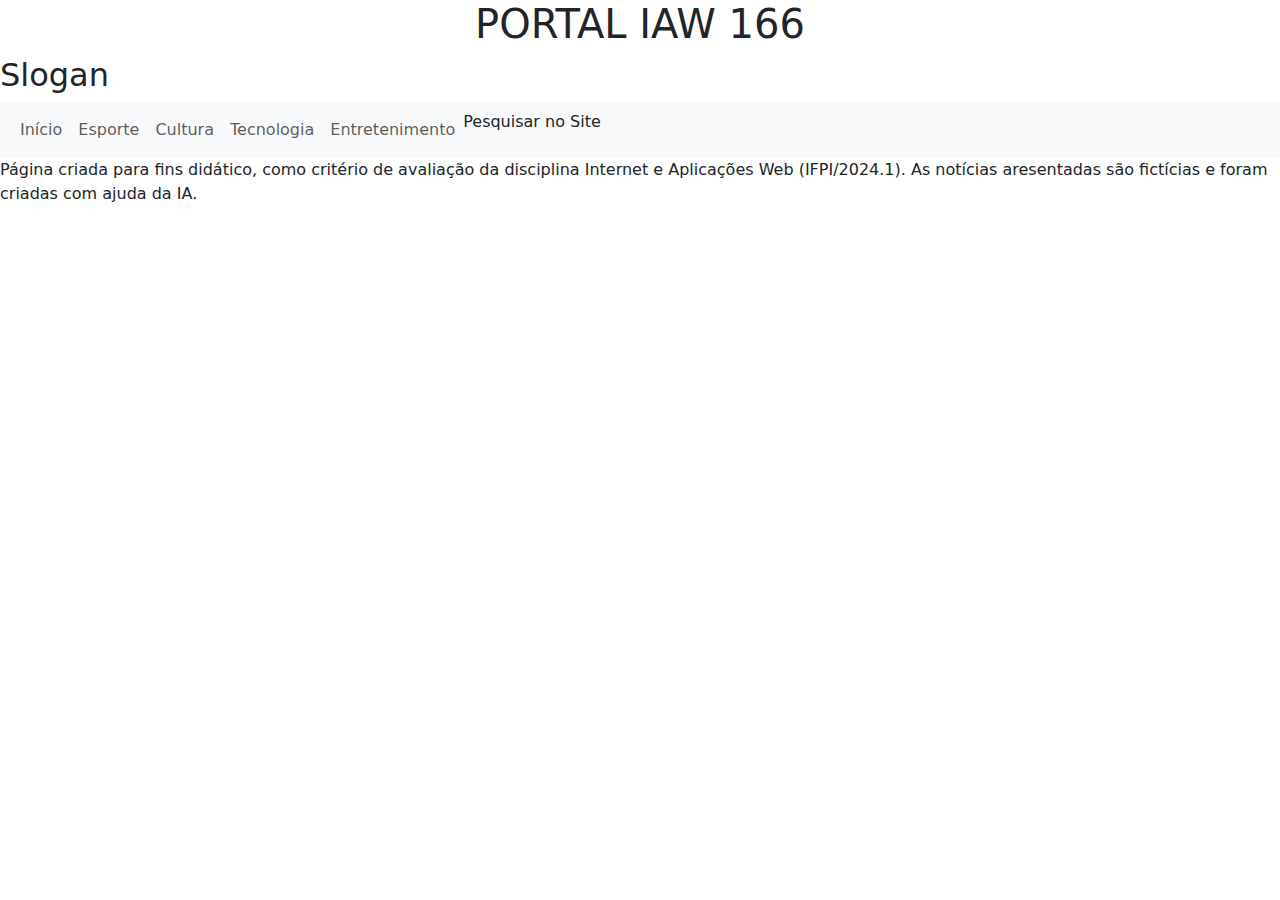
==== cultura.html @ f19d1376 "Update cultura.html" ====
<!-- Fonte da imagem PIPOCA : Image by <a href="https://pixabay.com/users/dbreen-1643989/?utm_source=link-attribution&utm_medium=referral&utm_campaign=image&utm_content=1085072">Devon Breen</a> from <a href="https://pixabay.com//?utm_source=link-attribution&utm_medium=referral&utm_campaign=image&utm_content=1085072">Pixabay</a> -->

<!-- Fonte da imagem CINEMA: Image by <a href="https://pixabay.com/users/wernerredlich-6172061/?utm_source=link-attribution&utm_medium=referral&utm_campaign=image&utm_content=8569119">Werner Redlich</a> from <a href="https://pixabay.com//?utm_source=link-attribution&utm_medium=referral&utm_campaign=image&utm_content=8569119">Pixabay</a> -->

<!-- Fonte da imagem CLAQUETE: Image by <a href="https://pixabay.com/users/openclipart-vectors-30363/?utm_source=link-attribution&utm_medium=referral&utm_campaign=image&utm_content=1294496">OpenClipart-Vectors</a> from <a href="https://pixabay.com//?utm_source=link-attribution&utm_medium=referral&utm_campaign=image&utm_content=1294496">Pixabay</a> -->

<!-- FILME: Image by <a href="https://pixabay.com/users/openclipart-vectors-30363/?utm_source=link-attribution&utm_medium=referral&utm_campaign=image&utm_content=160562">OpenClipart-Vectors</a> from <a href="https://pixabay.com//?utm_source=link-attribution&utm_medium=referral&utm_campaign=image&utm_content=160562">Pixabay</a> -->

<!--FIME 2: Image by <a href="https://pixabay.com/users/gdj-1086657/?utm_source=link-attribution&utm_medium=referral&utm_campaign=image&utm_content=1861453">Gordon Johnson</a> from <a href="https://pixabay.com//?utm_source=link-attribution&utm_medium=referral&utm_campaign=image&utm_content=1861453">Pixabay</a> -->

<!DOCTYPE html>
<html lang="pt-br">
<head>
    <meta charset="UTF-8">
    <meta name="viewport" content="width=device-width, initial-scale=1.0">
    <title>Portal IAW 166</title>
    <link rel="stylesheet" href="style.css">
    <link href="https://cdn.jsdelivr.net/npm/bootstrap@5.3.3/dist/css/bootstrap.min.css" rel="stylesheet">
        <!-- integrity="sha384-QWTKZyjpPEjISv5WaRU9OFeRpok6YctnYmDr5pNlyT2bRjXh0JMhjY6hW+ALEwIH" crossorigin="anonymous">-->
    <link rel="stylesheet" href="estilos.css"> 
        
</head>

<body>
    <header>
        <!-- Cabeçalho - nome, logo -->
        <h1 style="text-align: center; text-transform: uppercase;">Portal IAW 166</h1>
        <h2>Slogan</h2>
    </header>
    <nav class="navbar navbar-expand-lg navbar-light bg-light" > <!-- Barra de navegação -->
        <div class="container-fluid">
            <div class="collapse navbar-collapse">
                <div class="navbar-nav">
                        <a class="nav-link" href="index.html">Início</a>
                        <a class="nav-link" href="esporte.html">Esporte</a>
                        <a class="nav-link" href="cultura.html">Cultura</a>
                        <a class="nav-link" href="tecnologia.html">Tecnologia</a>
                        <a class="nav-link" href="entretenimento.html">Entretenimento</a>
                        Pesquisar no Site <!-- incluir uma barra de pesquisa -->
                        <!-- se der tempo, podemos fazer um formulário simples de cadastro para newsletters - SE DER TEMPO!!! kkkk -->
                </div>
            </div>
        </div>
    </nav>
    <p>Página criada para fins didático, como critério de avaliação da disciplina Internet e Aplicações Web (IFPI/2024.1). As notícias aresentadas são fictícias e foram criadas com ajuda da IA.</p>
    <main>
        <!-- Resumos das notícias -->
    </main>
    <aside></aside>
        <!-- Notícia destacada (à direita, acima de últimas notícias, class=col-md-4)  -->
    </aside>
    <div>
        <!-- ùltimas notícias (à direita, class=col-md-4) -->
    </div>
    <div>
        <!-- Opinião - link para lugar nenhum? (à direita, abaixo de últimas notíciasclass=col-md-4) -->
    </div>
    <div>
        <!-- Propaganda - no material, o professor fala sobre animação para transiçãp de texto - não sei como faz isso, mas se tiver em algum dos códigs que ele fez em sala de aula, podemos usar (à direita, abaixo de últimas notíciasclass=col-md-4) -->
    </div>
    <footer>
        <!-- pegar o que fizemos na 1ª avaliação -->
    </footer>

    
</body>
</html>
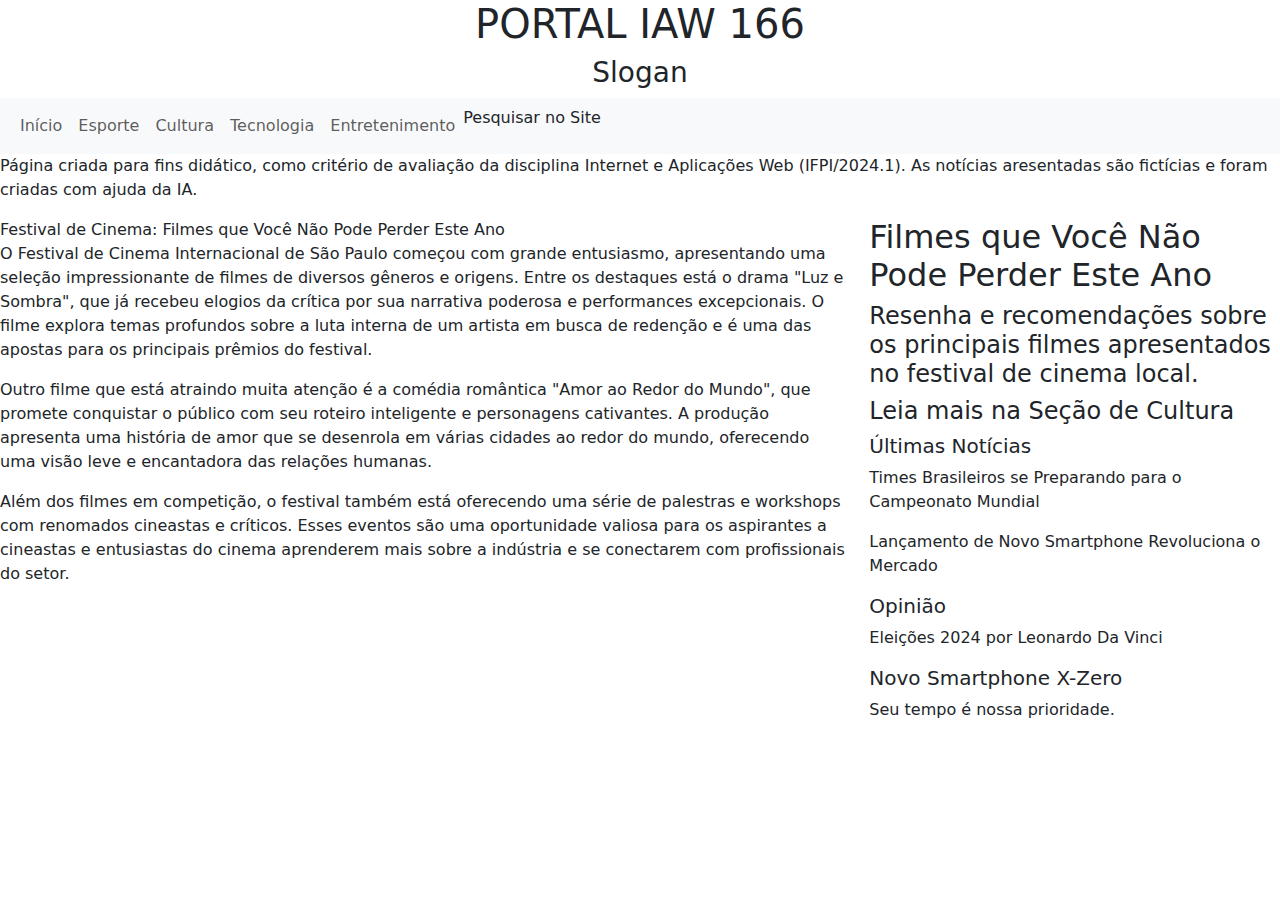
==== commit 672d1741: "Update cultura_conteúdo.html" ====
--- a/cultura.html
+++ b/cultura.html
@@ -5,8 +5,6 @@
 <!-- Fonte da imagem CLAQUETE: Image by <a href="https://pixabay.com/users/openclipart-vectors-30363/?utm_source=link-attribution&utm_medium=referral&utm_campaign=image&utm_content=1294496">OpenClipart-Vectors</a> from <a href="https://pixabay.com//?utm_source=link-attribution&utm_medium=referral&utm_campaign=image&utm_content=1294496">Pixabay</a> -->
 
 <!-- FILME: Image by <a href="https://pixabay.com/users/openclipart-vectors-30363/?utm_source=link-attribution&utm_medium=referral&utm_campaign=image&utm_content=160562">OpenClipart-Vectors</a> from <a href="https://pixabay.com//?utm_source=link-attribution&utm_medium=referral&utm_campaign=image&utm_content=160562">Pixabay</a> -->
-
-<!--FIME 2: Image by <a href="https://pixabay.com/users/gdj-1086657/?utm_source=link-attribution&utm_medium=referral&utm_campaign=image&utm_content=1861453">Gordon Johnson</a> from <a href="https://pixabay.com//?utm_source=link-attribution&utm_medium=referral&utm_campaign=image&utm_content=1861453">Pixabay</a> -->
 
 <!DOCTYPE html>
 <html lang="pt-br">
@@ -17,15 +15,12 @@
     <link rel="stylesheet" href="style.css">
     <link href="https://cdn.jsdelivr.net/npm/bootstrap@5.3.3/dist/css/bootstrap.min.css" rel="stylesheet">
         <!-- integrity="sha384-QWTKZyjpPEjISv5WaRU9OFeRpok6YctnYmDr5pNlyT2bRjXh0JMhjY6hW+ALEwIH" crossorigin="anonymous">-->
-    <link rel="stylesheet" href="estilos.css"> 
-        
+    <link rel="stylesheet" href="estilos.css">     
 </head>
-
 <body>
     <header>
-        <!-- Cabeçalho - nome, logo -->
         <h1 style="text-align: center; text-transform: uppercase;">Portal IAW 166</h1>
-        <h2>Slogan</h2>
+        <h3 style="text-align: center;">Slogan</h2>
     </header>
     <nav class="navbar navbar-expand-lg navbar-light bg-light" > <!-- Barra de navegação -->
         <div class="container-fluid">
@@ -43,25 +38,39 @@
         </div>
     </nav>
     <p>Página criada para fins didático, como critério de avaliação da disciplina Internet e Aplicações Web (IFPI/2024.1). As notícias aresentadas são fictícias e foram criadas com ajuda da IA.</p>
-    <main>
-        <!-- Resumos das notícias -->
-    </main>
-    <aside></aside>
-        <!-- Notícia destacada (à direita, acima de últimas notícias, class=col-md-4)  -->
-    </aside>
-    <div>
-        <!-- ùltimas notícias (à direita, class=col-md-4) -->
-    </div>
-    <div>
-        <!-- Opinião - link para lugar nenhum? (à direita, abaixo de últimas notíciasclass=col-md-4) -->
-    </div>
-    <div>
-        <!-- Propaganda - no material, o professor fala sobre animação para transiçãp de texto - não sei como faz isso, mas se tiver em algum dos códigs que ele fez em sala de aula, podemos usar (à direita, abaixo de últimas notíciasclass=col-md-4) -->
-    </div>
+    <div class="row">
+        <main class=col-md-8>
+            <f2>Festival de Cinema: Filmes que Você Não Pode Perder Este Ano</f2>
+            <p>O Festival de Cinema Internacional de São Paulo começou com grande entusiasmo, apresentando uma seleção impressionante de filmes de diversos gêneros e origens. Entre os destaques está o drama "Luz e Sombra", que já recebeu elogios da crítica por sua narrativa poderosa e performances excepcionais. O filme explora temas profundos sobre a luta interna de um artista em busca de redenção e é uma das apostas para os principais prêmios do festival.</p>
+            <p>Outro filme que está atraindo muita atenção é a comédia romântica "Amor ao Redor do Mundo", que promete conquistar o público com seu roteiro inteligente e personagens cativantes. A produção apresenta uma história de amor que se desenrola em várias cidades ao redor do mundo, oferecendo uma visão leve e encantadora das relações humanas.</p>
+            <p>Além dos filmes em competição, o festival também está oferecendo uma série de palestras e workshops com renomados cineastas e críticos. Esses eventos são uma oportunidade valiosa para os aspirantes a cineastas e entusiastas do cinema aprenderem mais sobre a indústria e se conectarem com profissionais do setor.</p>
+        </main>
+        <div class=col-md-4>
+            <aside>
+                
+            </aside>
+                <h2>Filmes que Você Não Pode Perder Este Ano</h2>
+                <h4>Resenha e recomendações sobre os principais filmes apresentados no festival de cinema local.</h4>
+                <h4>Leia mais na Seção de <a haref="cultura.html">Cultura</a></h4>
+            </aside>
+            <div> <!-- ùltimas notícias (à direita, class=col-md-4) -->
+                <h5>Últimas Notícias</h5>
+                <p><a haref="esportes.html">Times Brasileiros se Preparando para o Campeonato Mundial</a></p>
+                <p><a haref="tecnologia.html">Lançamento de Novo Smartphone Revoluciona o Mercado</a></p>
+
+            </div>
+            <div><!-- Opinião - link para lugar nenhum? (à direita, abaixo de últimas notíciasclass=col-md-4) -->
+                <h5>Opinião</h5>
+                <p><a haref="#">Eleições 2024 por Leonardo Da Vinci</a></p>
+            </div>
+            <div>
+                <!-- Propaganda - no material, o professor fala sobre animação para transiçãp de texto - não sei como faz isso, mas se tiver em algum dos códigs que ele fez em sala de aula, podemos usar (à direita, abaixo de últimas notíciasclass=col-md-4) -->
+                <h5>Novo Smartphone X-Zero</h5>
+                <p>Seu tempo é nossa prioridade.</p>
+            </div>
+        </div>
     <footer>
         <!-- pegar o que fizemos na 1ª avaliação -->
     </footer>
-
-    
 </body>
 </html>
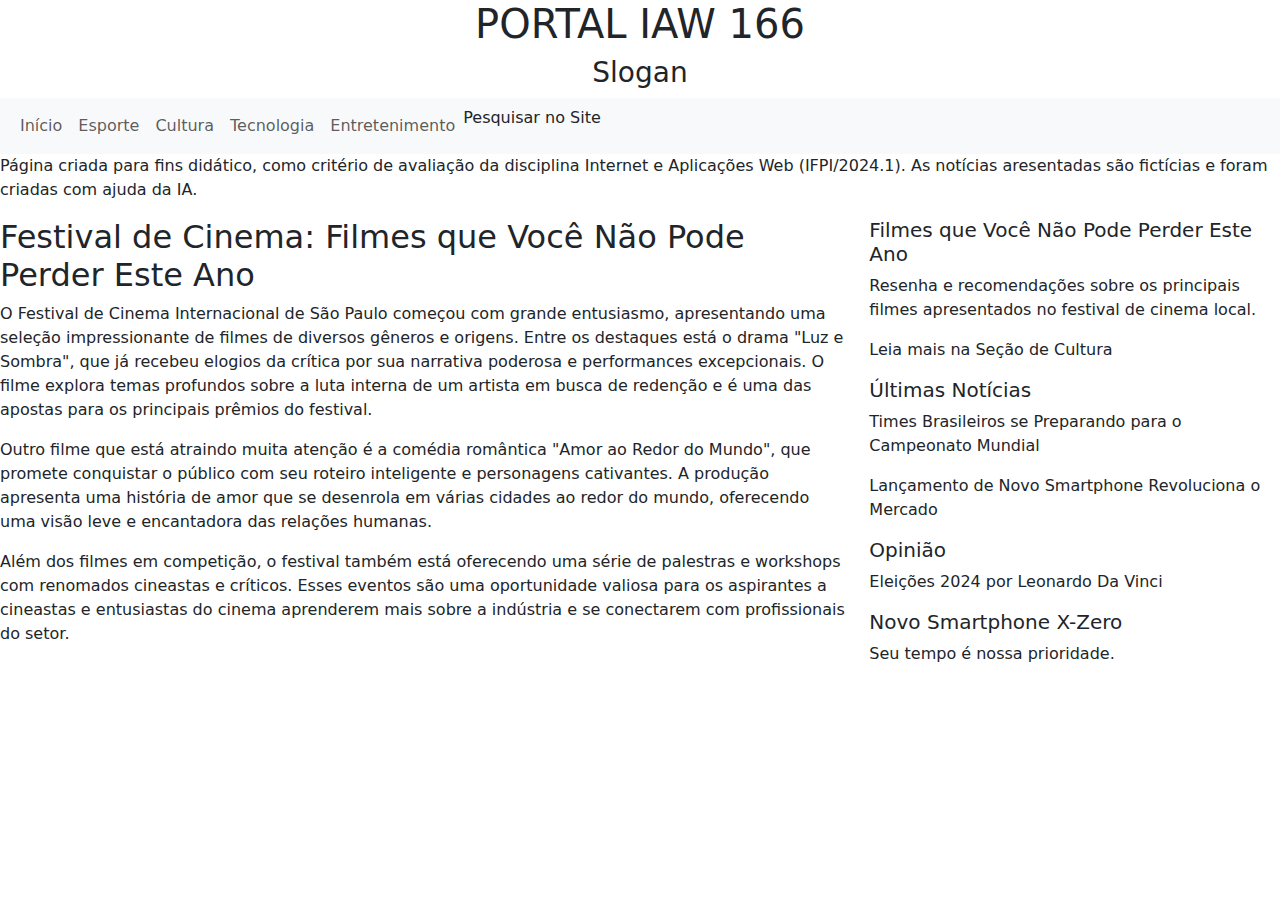
==== commit 91b183b1: "Update cultura_conteúdo.html" ====
--- a/cultura.html
+++ b/cultura.html
@@ -40,7 +40,7 @@
     <p>Página criada para fins didático, como critério de avaliação da disciplina Internet e Aplicações Web (IFPI/2024.1). As notícias aresentadas são fictícias e foram criadas com ajuda da IA.</p>
     <div class="row">
         <main class=col-md-8>
-            <f2>Festival de Cinema: Filmes que Você Não Pode Perder Este Ano</f2>
+            <h2>Festival de Cinema: Filmes que Você Não Pode Perder Este Ano</h2>
             <p>O Festival de Cinema Internacional de São Paulo começou com grande entusiasmo, apresentando uma seleção impressionante de filmes de diversos gêneros e origens. Entre os destaques está o drama "Luz e Sombra", que já recebeu elogios da crítica por sua narrativa poderosa e performances excepcionais. O filme explora temas profundos sobre a luta interna de um artista em busca de redenção e é uma das apostas para os principais prêmios do festival.</p>
             <p>Outro filme que está atraindo muita atenção é a comédia romântica "Amor ao Redor do Mundo", que promete conquistar o público com seu roteiro inteligente e personagens cativantes. A produção apresenta uma história de amor que se desenrola em várias cidades ao redor do mundo, oferecendo uma visão leve e encantadora das relações humanas.</p>
             <p>Além dos filmes em competição, o festival também está oferecendo uma série de palestras e workshops com renomados cineastas e críticos. Esses eventos são uma oportunidade valiosa para os aspirantes a cineastas e entusiastas do cinema aprenderem mais sobre a indústria e se conectarem com profissionais do setor.</p>
@@ -49,9 +49,9 @@
             <aside>
                 
             </aside>
-                <h2>Filmes que Você Não Pode Perder Este Ano</h2>
-                <h4>Resenha e recomendações sobre os principais filmes apresentados no festival de cinema local.</h4>
-                <h4>Leia mais na Seção de <a haref="cultura.html">Cultura</a></h4>
+                <h5>Filmes que Você Não Pode Perder Este Ano</h5>
+                <p>Resenha e recomendações sobre os principais filmes apresentados no festival de cinema local.</p>
+                <p>Leia mais na Seção de <a haref="cultura.html">Cultura</a></p>
             </aside>
             <div> <!-- ùltimas notícias (à direita, class=col-md-4) -->
                 <h5>Últimas Notícias</h5>
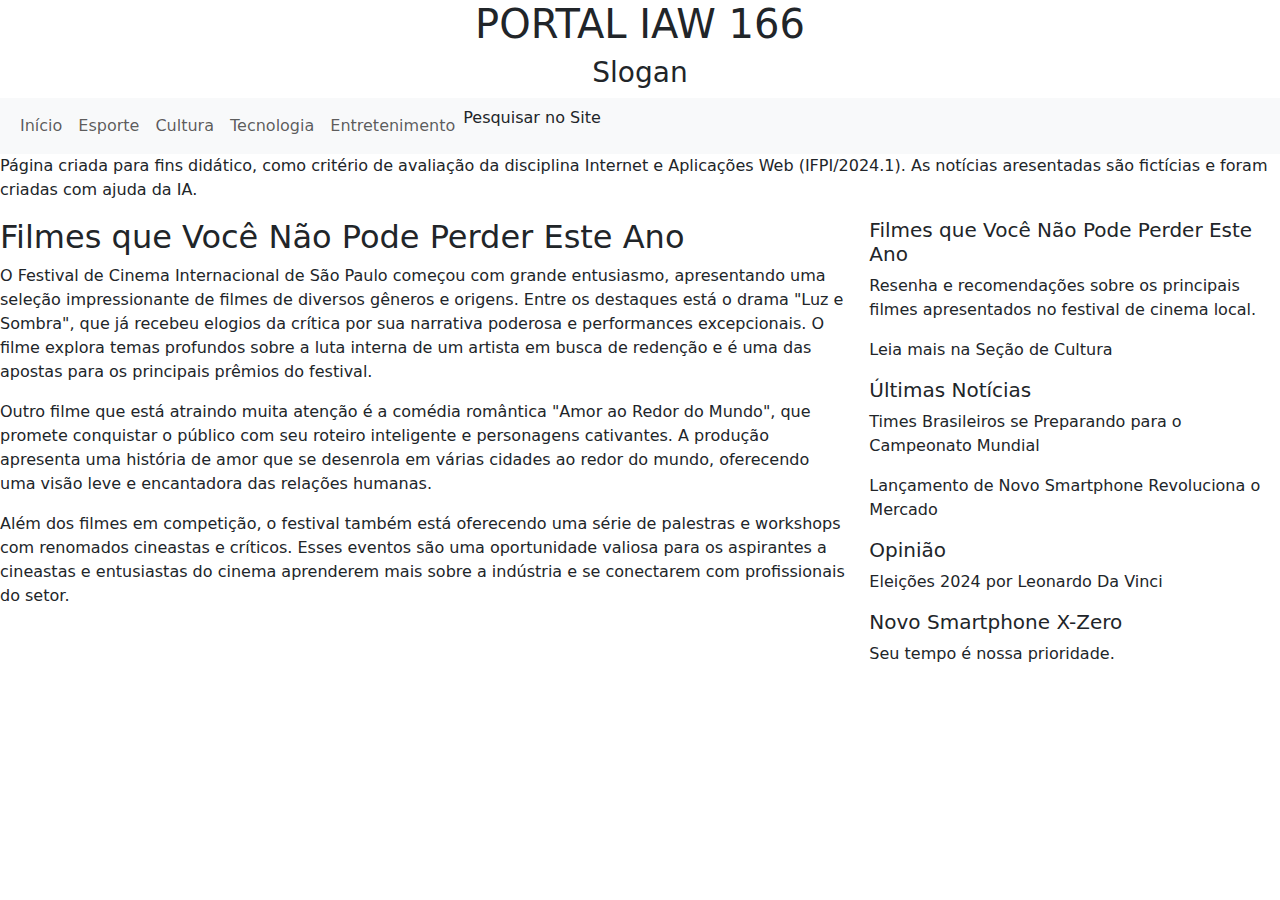
==== commit d743bf5f: "Cultura_erro_aside.html" ====
--- a/cultura.html
+++ b/cultura.html
@@ -40,15 +40,13 @@
     <p>Página criada para fins didático, como critério de avaliação da disciplina Internet e Aplicações Web (IFPI/2024.1). As notícias aresentadas são fictícias e foram criadas com ajuda da IA.</p>
     <div class="row">
         <main class=col-md-8>
-            <h2>Festival de Cinema: Filmes que Você Não Pode Perder Este Ano</h2>
+            <h2>Filmes que Você Não Pode Perder Este Ano</h2>
             <p>O Festival de Cinema Internacional de São Paulo começou com grande entusiasmo, apresentando uma seleção impressionante de filmes de diversos gêneros e origens. Entre os destaques está o drama "Luz e Sombra", que já recebeu elogios da crítica por sua narrativa poderosa e performances excepcionais. O filme explora temas profundos sobre a luta interna de um artista em busca de redenção e é uma das apostas para os principais prêmios do festival.</p>
             <p>Outro filme que está atraindo muita atenção é a comédia romântica "Amor ao Redor do Mundo", que promete conquistar o público com seu roteiro inteligente e personagens cativantes. A produção apresenta uma história de amor que se desenrola em várias cidades ao redor do mundo, oferecendo uma visão leve e encantadora das relações humanas.</p>
             <p>Além dos filmes em competição, o festival também está oferecendo uma série de palestras e workshops com renomados cineastas e críticos. Esses eventos são uma oportunidade valiosa para os aspirantes a cineastas e entusiastas do cinema aprenderem mais sobre a indústria e se conectarem com profissionais do setor.</p>
         </main>
         <div class=col-md-4>
             <aside>
-                
-            </aside>
                 <h5>Filmes que Você Não Pode Perder Este Ano</h5>
                 <p>Resenha e recomendações sobre os principais filmes apresentados no festival de cinema local.</p>
                 <p>Leia mais na Seção de <a haref="cultura.html">Cultura</a></p>
@@ -57,7 +55,6 @@
                 <h5>Últimas Notícias</h5>
                 <p><a haref="esportes.html">Times Brasileiros se Preparando para o Campeonato Mundial</a></p>
                 <p><a haref="tecnologia.html">Lançamento de Novo Smartphone Revoluciona o Mercado</a></p>
-
             </div>
             <div><!-- Opinião - link para lugar nenhum? (à direita, abaixo de últimas notíciasclass=col-md-4) -->
                 <h5>Opinião</h5>
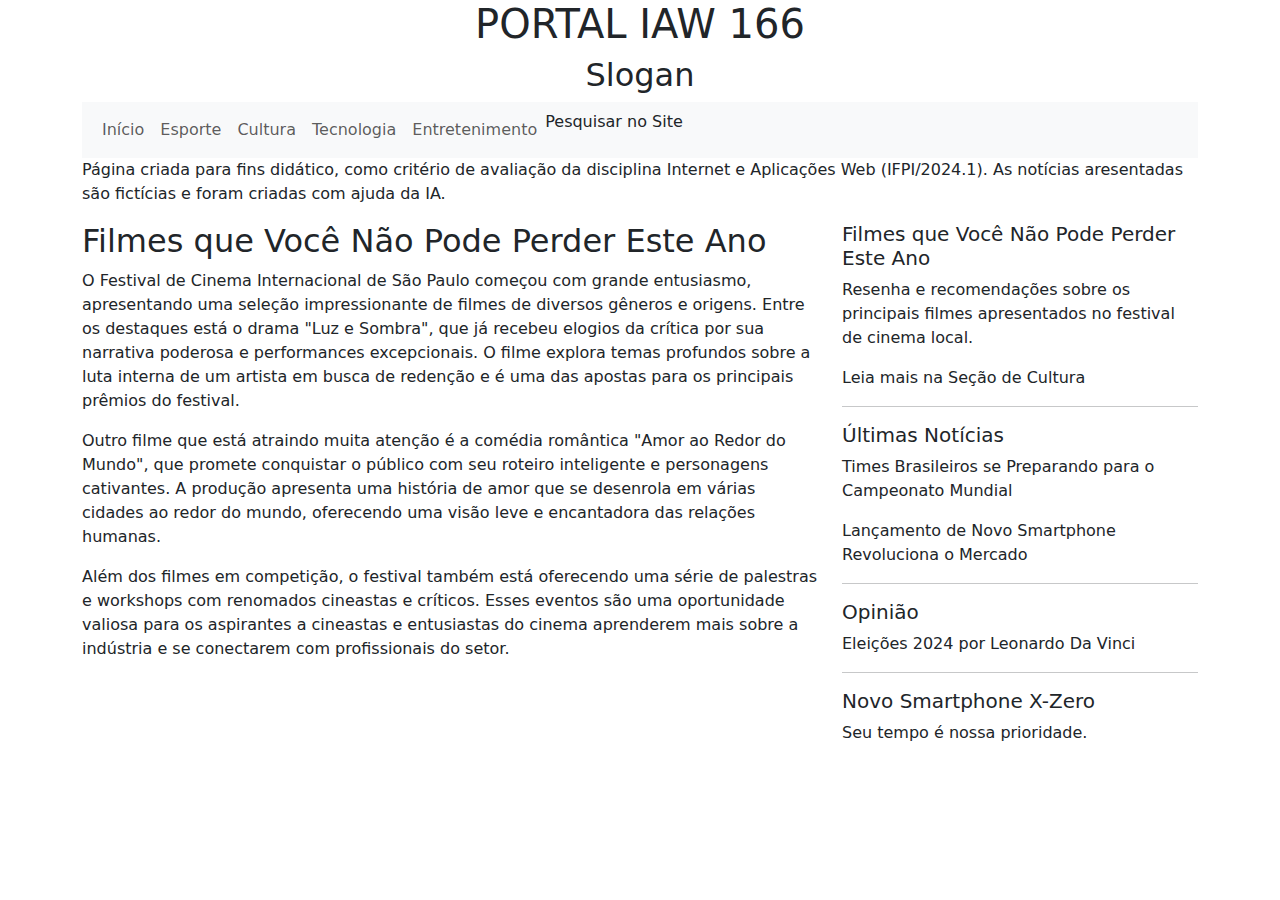
==== commit feb02777: "Update cultura.html" ====
--- a/cultura.html
+++ b/cultura.html
@@ -18,56 +18,62 @@
     <link rel="stylesheet" href="estilos.css">     
 </head>
 <body>
-    <header>
-        <h1 style="text-align: center; text-transform: uppercase;">Portal IAW 166</h1>
-        <h3 style="text-align: center;">Slogan</h2>
-    </header>
-    <nav class="navbar navbar-expand-lg navbar-light bg-light" > <!-- Barra de navegação -->
-        <div class="container-fluid">
-            <div class="collapse navbar-collapse">
-                <div class="navbar-nav">
-                        <a class="nav-link" href="index.html">Início</a>
-                        <a class="nav-link" href="esporte.html">Esporte</a>
-                        <a class="nav-link" href="cultura.html">Cultura</a>
-                        <a class="nav-link" href="tecnologia.html">Tecnologia</a>
-                        <a class="nav-link" href="entretenimento.html">Entretenimento</a>
-                        Pesquisar no Site <!-- incluir uma barra de pesquisa -->
-                        <!-- se der tempo, podemos fazer um formulário simples de cadastro para newsletters - SE DER TEMPO!!! kkkk -->
+    <div class="container">
+        <header>
+            <h1 style="text-align: center; text-transform: uppercase;">Portal IAW 166</h1>
+            <h2 style="text-align: center;">Slogan</h2>
+        </header>
+        <nav class="navbar navbar-expand-lg navbar-light bg-light" > <!-- Barra de navegação -->
+            <div class="container-fluid">
+                <div class="collapse navbar-collapse">
+                    <div class="navbar-nav">
+                            <a class="nav-link" href="index.html">Início</a>
+                            <a class="nav-link" href="esporte.html">Esporte</a>
+                            <a class="nav-link" href="cultura.html">Cultura</a>
+                            <a class="nav-link" href="tecnologia.html">Tecnologia</a>
+                            <a class="nav-link" href="entretenimento.html">Entretenimento</a>
+                            Pesquisar no Site <!-- incluir uma barra de pesquisa -->
+                            <!-- se der tempo, podemos fazer um formulário simples de cadastro para newsletters - SE DER TEMPO!!! kkkk -->
+                    </div>
                 </div>
             </div>
-        </div>
-    </nav>
-    <p>Página criada para fins didático, como critério de avaliação da disciplina Internet e Aplicações Web (IFPI/2024.1). As notícias aresentadas são fictícias e foram criadas com ajuda da IA.</p>
-    <div class="row">
-        <main class=col-md-8>
-            <h2>Filmes que Você Não Pode Perder Este Ano</h2>
-            <p>O Festival de Cinema Internacional de São Paulo começou com grande entusiasmo, apresentando uma seleção impressionante de filmes de diversos gêneros e origens. Entre os destaques está o drama "Luz e Sombra", que já recebeu elogios da crítica por sua narrativa poderosa e performances excepcionais. O filme explora temas profundos sobre a luta interna de um artista em busca de redenção e é uma das apostas para os principais prêmios do festival.</p>
-            <p>Outro filme que está atraindo muita atenção é a comédia romântica "Amor ao Redor do Mundo", que promete conquistar o público com seu roteiro inteligente e personagens cativantes. A produção apresenta uma história de amor que se desenrola em várias cidades ao redor do mundo, oferecendo uma visão leve e encantadora das relações humanas.</p>
-            <p>Além dos filmes em competição, o festival também está oferecendo uma série de palestras e workshops com renomados cineastas e críticos. Esses eventos são uma oportunidade valiosa para os aspirantes a cineastas e entusiastas do cinema aprenderem mais sobre a indústria e se conectarem com profissionais do setor.</p>
-        </main>
-        <div class=col-md-4>
-            <aside>
-                <h5>Filmes que Você Não Pode Perder Este Ano</h5>
-                <p>Resenha e recomendações sobre os principais filmes apresentados no festival de cinema local.</p>
-                <p>Leia mais na Seção de <a haref="cultura.html">Cultura</a></p>
-            </aside>
-            <div> <!-- ùltimas notícias (à direita, class=col-md-4) -->
+        </nav>
+        <p>Página criada para fins didático, como critério de avaliação da disciplina Internet e Aplicações Web (IFPI/2024.1). As notícias aresentadas são fictícias e foram criadas com ajuda da IA.</p>
+        <div class="row">
+
+            <main class=col-md-8>
+                <h2>Filmes que Você Não Pode Perder Este Ano</h2>
+                <p>O Festival de Cinema Internacional de São Paulo começou com grande entusiasmo, apresentando uma seleção impressionante de filmes de diversos gêneros e origens. Entre os destaques está o drama "Luz e Sombra", que já recebeu elogios da crítica por sua narrativa poderosa e performances excepcionais. O filme explora temas profundos sobre a luta interna de um artista em busca de redenção e é uma das apostas para os principais prêmios do festival.</p>
+                <p>Outro filme que está atraindo muita atenção é a comédia romântica "Amor ao Redor do Mundo", que promete conquistar o público com seu roteiro inteligente e personagens cativantes. A produção apresenta uma história de amor que se desenrola em várias cidades ao redor do mundo, oferecendo uma visão leve e encantadora das relações humanas.</p>
+                <p>Além dos filmes em competição, o festival também está oferecendo uma série de palestras e workshops com renomados cineastas e críticos. Esses eventos são uma oportunidade valiosa para os aspirantes a cineastas e entusiastas do cinema aprenderem mais sobre a indústria e se conectarem com profissionais do setor.</p>
+            </main>
+
+            <div class=col-md-4>
+                <aside>
+                    <h5>Filmes que Você Não Pode Perder Este Ano</h5>
+                    <p>Resenha e recomendações sobre os principais filmes apresentados no festival de cinema local.</p>
+                    <p>Leia mais na Seção de <a haref="cultura.html">Cultura</a></p>
+                </aside>
+
+                <hr>
+             <!-- ùltimas notícias (à direita, class=col-md-4) -->
                 <h5>Últimas Notícias</h5>
                 <p><a haref="esportes.html">Times Brasileiros se Preparando para o Campeonato Mundial</a></p>
                 <p><a haref="tecnologia.html">Lançamento de Novo Smartphone Revoluciona o Mercado</a></p>
-            </div>
-            <div><!-- Opinião - link para lugar nenhum? (à direita, abaixo de últimas notíciasclass=col-md-4) -->
+                <hr>
+            <!-- Opnião - link para lugar nenhum? (à direita, abaixo de últimas notíciasclass=col-md-4) -->
                 <h5>Opinião</h5>
                 <p><a haref="#">Eleições 2024 por Leonardo Da Vinci</a></p>
-            </div>
-            <div>
+            
+                <hr>
                 <!-- Propaganda - no material, o professor fala sobre animação para transiçãp de texto - não sei como faz isso, mas se tiver em algum dos códigs que ele fez em sala de aula, podemos usar (à direita, abaixo de últimas notíciasclass=col-md-4) -->
                 <h5>Novo Smartphone X-Zero</h5>
                 <p>Seu tempo é nossa prioridade.</p>
+                
             </div>
-        </div>
-    <footer>
-        <!-- pegar o que fizemos na 1ª avaliação -->
-    </footer>
+        <footer>
+            <!-- pegar o que fizemos na 1ª avaliação -->
+        </footer>
+    </div>
 </body>
 </html>
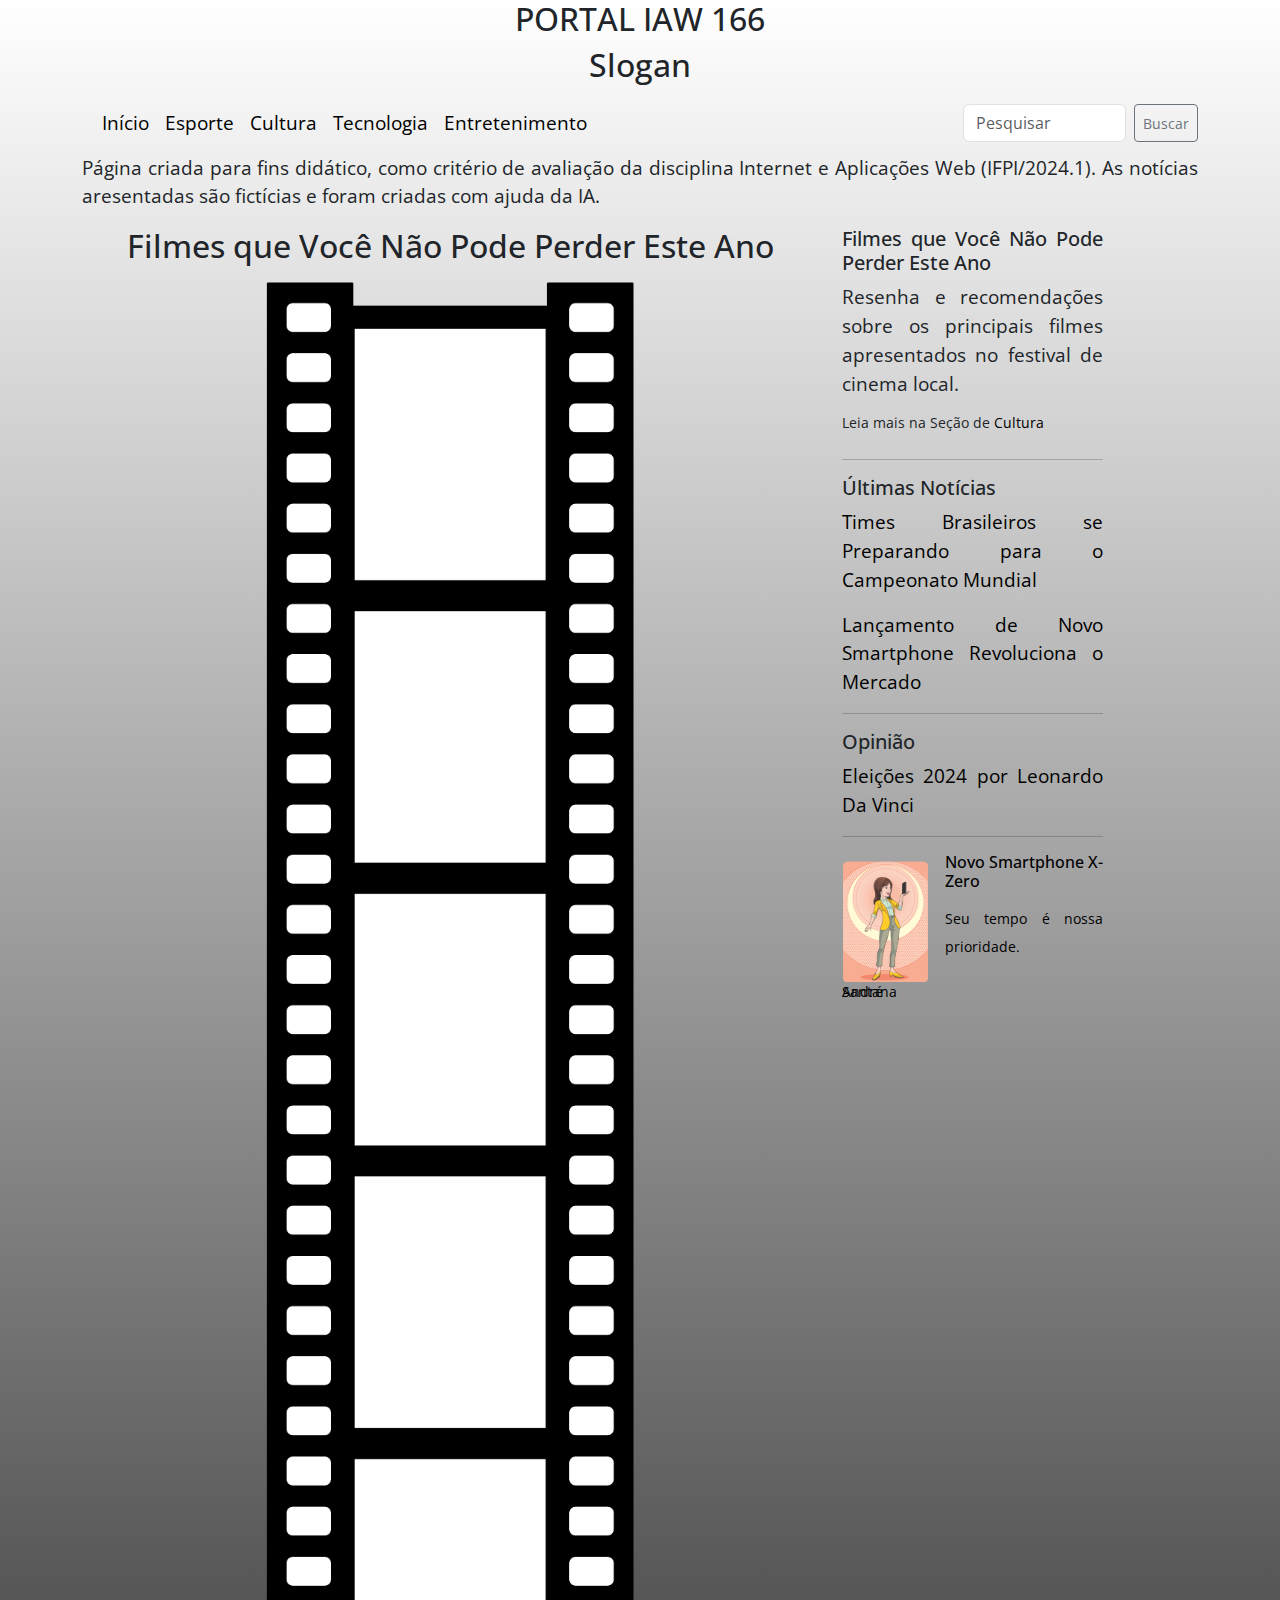
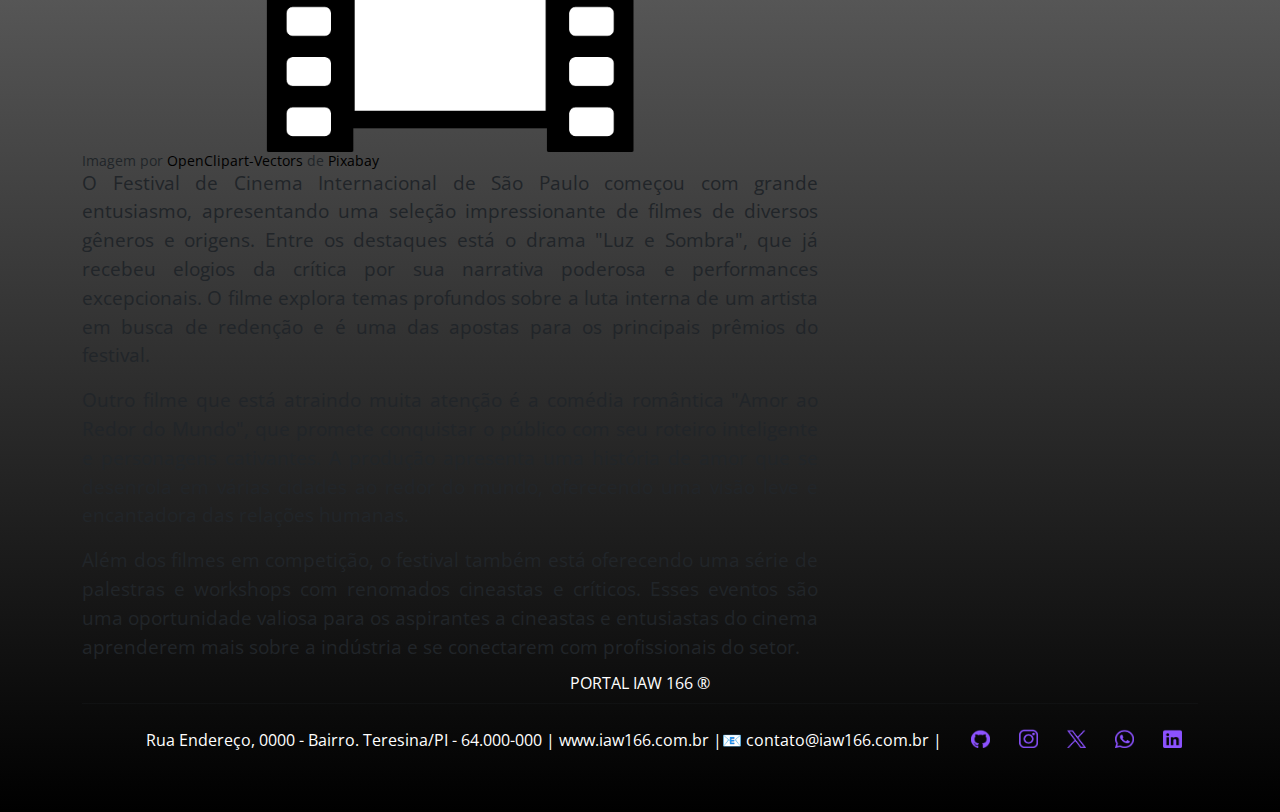
==== commit 9a11754e: "Add files via upload" ====
--- a/cultura.html
+++ b/cultura.html
@@ -5,6 +5,8 @@
 <!-- Fonte da imagem CLAQUETE: Image by <a href="https://pixabay.com/users/openclipart-vectors-30363/?utm_source=link-attribution&utm_medium=referral&utm_campaign=image&utm_content=1294496">OpenClipart-Vectors</a> from <a href="https://pixabay.com//?utm_source=link-attribution&utm_medium=referral&utm_campaign=image&utm_content=1294496">Pixabay</a> -->
 
 <!-- FILME: Image by <a href="https://pixabay.com/users/openclipart-vectors-30363/?utm_source=link-attribution&utm_medium=referral&utm_campaign=image&utm_content=160562">OpenClipart-Vectors</a> from <a href="https://pixabay.com//?utm_source=link-attribution&utm_medium=referral&utm_campaign=image&utm_content=160562">Pixabay</a> -->
+
+<!-- FILME2: Imagem por <a href="https://pixabay.com/users/gdj-1086657/?utm_source=link-attribution&utm_medium=referral&utm_campaign=image&utm_content=1861453">Gordon Johnson</a> de <a href="https://pixabay.com//?utm_source=link-attribution&utm_medium=referral&utm_campaign=image&utm_content=1861453">Pixabay</a> -->
 
 <!DOCTYPE html>
 <html lang="pt-br">
@@ -17,63 +19,91 @@
         <!-- integrity="sha384-QWTKZyjpPEjISv5WaRU9OFeRpok6YctnYmDr5pNlyT2bRjXh0JMhjY6hW+ALEwIH" crossorigin="anonymous">-->
     <link rel="stylesheet" href="estilos.css">     
 </head>
+
 <body>
     <div class="container">
-        <header>
-            <h1 style="text-align: center; text-transform: uppercase;">Portal IAW 166</h1>
-            <h2 style="text-align: center;">Slogan</h2>
-        </header>
-        <nav class="navbar navbar-expand-lg navbar-light bg-light" > <!-- Barra de navegação -->
-            <div class="container-fluid">
-                <div class="collapse navbar-collapse">
-                    <div class="navbar-nav">
-                            <a class="nav-link" href="index.html">Início</a>
-                            <a class="nav-link" href="esporte.html">Esporte</a>
-                            <a class="nav-link" href="cultura.html">Cultura</a>
-                            <a class="nav-link" href="tecnologia.html">Tecnologia</a>
-                            <a class="nav-link" href="entretenimento.html">Entretenimento</a>
-                            Pesquisar no Site <!-- incluir uma barra de pesquisa -->
-                            <!-- se der tempo, podemos fazer um formulário simples de cadastro para newsletters - SE DER TEMPO!!! kkkk -->
-                    </div>
+    <header>
+        <h1 style="text-align: center; text-transform: uppercase;">Portal IAW 166</h1>
+        <h2 style="text-align: center;">Slogan</h2>
+    </header>
+    <nav class="navbar navbar-expand-lg navbar-light bg-gray"> <!-- Barra de navegação -->
+        <div class="container-fluid">
+            <div class="collapse navbar-collapse">
+                <div class="navbar-nav">
+                    <a class="nav-link" href="index.html">Início</a>
+                    <a class="nav-link" href="esporte.html">Esporte</a>
+                    <a class="nav-link" href="cultura.html">Cultura</a>
+                    <a class="nav-link" href="tecnologia.html">Tecnologia</a>
+                    <a class="nav-link" href="entretenimento.html">Entretenimento</a>
+
                 </div>
             </div>
-        </nav>
-        <p>Página criada para fins didático, como critério de avaliação da disciplina Internet e Aplicações Web (IFPI/2024.1). As notícias aresentadas são fictícias e foram criadas com ajuda da IA.</p>
-        <div class="row">
+        </div>
+        <!-- Barra de pesquisa -->
+        <form class="d-flex" action="https://www.google.com/search" method="get">
+            <input class="form-control me-2" type="text" name="q" placeholder="Pesquisar">
+            <button class="btn btn-sm btn-outline-secondary" type="submit">Buscar</button>
+        </form>
 
-            <main class=col-md-8>
-                <h2>Filmes que Você Não Pode Perder Este Ano</h2>
-                <p>O Festival de Cinema Internacional de São Paulo começou com grande entusiasmo, apresentando uma seleção impressionante de filmes de diversos gêneros e origens. Entre os destaques está o drama "Luz e Sombra", que já recebeu elogios da crítica por sua narrativa poderosa e performances excepcionais. O filme explora temas profundos sobre a luta interna de um artista em busca de redenção e é uma das apostas para os principais prêmios do festival.</p>
-                <p>Outro filme que está atraindo muita atenção é a comédia romântica "Amor ao Redor do Mundo", que promete conquistar o público com seu roteiro inteligente e personagens cativantes. A produção apresenta uma história de amor que se desenrola em várias cidades ao redor do mundo, oferecendo uma visão leve e encantadora das relações humanas.</p>
-                <p>Além dos filmes em competição, o festival também está oferecendo uma série de palestras e workshops com renomados cineastas e críticos. Esses eventos são uma oportunidade valiosa para os aspirantes a cineastas e entusiastas do cinema aprenderem mais sobre a indústria e se conectarem com profissionais do setor.</p>
-            </main>
-
-            <div class=col-md-4>
-                <aside>
-                    <h5>Filmes que Você Não Pode Perder Este Ano</h5>
-                    <p>Resenha e recomendações sobre os principais filmes apresentados no festival de cinema local.</p>
-                    <p>Leia mais na Seção de <a haref="cultura.html">Cultura</a></p>
-                </aside>
-
-                <hr>
-             <!-- ùltimas notícias (à direita, class=col-md-4) -->
-                <h5>Últimas Notícias</h5>
-                <p><a haref="esportes.html">Times Brasileiros se Preparando para o Campeonato Mundial</a></p>
-                <p><a haref="tecnologia.html">Lançamento de Novo Smartphone Revoluciona o Mercado</a></p>
-                <hr>
-            <!-- Opnião - link para lugar nenhum? (à direita, abaixo de últimas notíciasclass=col-md-4) -->
-                <h5>Opinião</h5>
-                <p><a haref="#">Eleições 2024 por Leonardo Da Vinci</a></p>
-            
-                <hr>
-                <!-- Propaganda - no material, o professor fala sobre animação para transiçãp de texto - não sei como faz isso, mas se tiver em algum dos códigs que ele fez em sala de aula, podemos usar (à direita, abaixo de últimas notíciasclass=col-md-4) -->
-                <h5>Novo Smartphone X-Zero</h5>
-                <p>Seu tempo é nossa prioridade.</p>
-                
-            </div>
+    </nav>
+    <p>Página criada para fins didático, como critério de avaliação da disciplina Internet e Aplicações Web (IFPI/2024.1). As notícias aresentadas são fictícias e foram criadas com ajuda da IA.</p>
+    <div class="row">
+        <main class="col-md-8">
+            <h2>Filmes que Você Não Pode Perder Este Ano</h2>
+                <img src="imagens/filme.png" alt="" class="img-fluid rounded float-start">
+                <sup class="img-fluid rounded float-start">Imagem por <a href="https://pixabay.com/users/openclipart-vectors-30363/?utm_source=link-attribution&utm_medium=referral&utm_campaign=image&utm_content=160562">OpenClipart-Vectors</a> de <a href="https://pixabay.com//?utm_source=link-attribution&utm_medium=referral&utm_campaign=image&utm_content=160562">Pixabay</a></sup>
+            <!-- <div class="col-md-4">
+                <img src="imagens/cinema.jpg" alt="" class="img-fluid rounded float-start">
+                <sup class="img-fluid rounded float-start">Imagem por <a href="https://pixabay.com/users/wernerredlich-6172061/?utm_source=link-attribution&utm_medium=referral&utm_campaign=image&utm_content=8569119">Werner Redlich</a> de <a href="https://pixabay.com//?utm_source=link-attribution&utm_medium=referral&utm_campaign=image&utm_content=8569119">Pixabay</a></sup>
+            </div>  -->
+            <p>O Festival de Cinema Internacional de São Paulo começou com grande entusiasmo, apresentando uma seleção impressionante de filmes de diversos gêneros e origens. Entre os destaques está o drama "Luz e Sombra", que já recebeu elogios da crítica por sua narrativa poderosa e performances excepcionais. O filme explora temas profundos sobre a luta interna de um artista em busca de redenção e é uma das apostas para os principais prêmios do festival.</p>
+            <p>Outro filme que está atraindo muita atenção é a comédia romântica "Amor ao Redor do Mundo", que promete conquistar o público com seu roteiro inteligente e personagens cativantes. A produção apresenta uma história de amor que se desenrola em várias cidades ao redor do mundo, oferecendo uma visão leve e encantadora das relações humanas.</p>
+            <p>Além dos filmes em competição, o festival também está oferecendo uma série de palestras e workshops com renomados cineastas e críticos. Esses eventos são uma oportunidade valiosa para os aspirantes a cineastas e entusiastas do cinema aprenderem mais sobre a indústria e se conectarem com profissionais do setor.</p>
+        </main>
+        <div div class="col-md-3">
+            <aside>
+                <h5>Filmes que Você Não Pode Perder Este Ano</h5>
+                <p>Resenha e recomendações sobre os principais filmes apresentados no festival de cinema local.</p>
+                <sup>Leia mais na Seção de <a href="cultura.html">Cultura</a></sup>
+            </aside>
+                <div> 
+                    <!-- ùltimas notícias -->
+                    <hr>
+                    <h5>Últimas Notícias</h5>
+                    <p><a href="esportes.html">Times Brasileiros se Preparando para o Campeonato Mundial</a></p>
+                    <p><a href="tecnologia.html">Lançamento de Novo Smartphone Revoluciona o Mercado</a></p>
+                </div>
+                <div>
+                    <hr>
+                    <!-- Opinião - link para lugar nenhum-->
+                    <h5>Opinião</h5>
+                    <p><a href="#">Eleições 2024 por Leonardo Da Vinci</a></p>
+                </div>
+                <div>
+                    <!-- Propaganda - link para lugar nenhum?-->
+                    <hr>
+                    <div class="col-md-4">
+                        <img src="imagens/mulher-smartphone.png" alt="" class="img-fluid rounded float-start">
+                        <sup class="img-fluid rounded float-start"><a href="https://pixabay.com/users/souandresantana-61090/?utm_source=link-attribution&utm_medium=referral&utm_campaign=image&utm_content=5575199">André Santana</a></sup>
+                    </div> 
+                    <h6 class="publi"><a href="#">Novo Smartphone X-Zero</a></h6>
+                    <sub class="publi"><a href="#">Seu tempo é nossa prioridade.</a></sub>
+                </div>
+        </div>
         <footer>
-            <!-- pegar o que fizemos na 1ª avaliação -->
+            <!-- Rodapé -->
+            <p class="rodape1">Portal IAW 166 &reg;</p>
+            <hr>
+            <p class="rodape2"> <img style="height: 20px;" src="imagens/logoCYA.png" alt=""> &nbsp; 
+                Rua Endereço, 0000 - Bairro. Teresina/PI - 64.000-000 | www.iaw166.com.br |&#128231; contato@iaw166.com.br | &nbsp; &nbsp; &nbsp;
+                <a href="https://github.com/cyatecnologia" target="_blank"> <img style="height: 20px; width: 20px;" src="imagens/github.png" alt="GitHub" class="icones"> </a> &nbsp;
+                <a href="https://www.instagram.com/cyatecnologia" target="_blank"> <img style="height: 20px; width: 20px;" src="imagens/instagram.png" alt="Instagram" class="icones"> </a> &nbsp;
+                <a href="https://twitter.com/cyatecnologia" target="_blank"> <img style="height: 20px; width: 20px;" src="imagens/x_twitter.png" alt="X" class="icones"> </a>&nbsp;
+                <a href="https://api.whatsapp.com/send?phone=55869999999999" target="_blank"> <img style="height: 20px; width: 20px;" src="imagens/whatsapp.png" alt="WhatsApp" class="icones"> </a> &nbsp; 
+                <a href="https://www.linkedin.com/in/cyatech" target="_blank"> <img style="height: 20px; width: 20px;" src="imagens/linkedin.png" alt="LinkedIn" class="icones"></a>
+            </p>
         </footer>
     </div>
+</div>
 </body>
 </html>
--- a/estilos.css
+++ b/estilos.css
@@ -0,0 +1,211 @@
+@import url('https://fonts.googleapis.com/css2?family=Nunito:ital,wght@0,200..1000;1,200..1000&family=Open+Sans:ital,wght@0,300..800;1,300..800&display=swap');
+
+body{
+    text-align: justify;
+    font-size: 1.2rem;
+    font-family: "Open Sans", sans-serif;
+    margin: 0;
+    padding: 0;
+    background-image: linear-gradient(to bottom, white , black);
+}
+
+div, main, section, aside, nav, sup{
+    margin: 0;
+    padding: 0;
+}
+/* Títulos */
+
+h1, h2, h3, h4, h5, h6, p, sup{
+    /* margin-left: 3rem;
+    margin-right: 3rem; */
+}
+
+h1, h2{
+    text-align: center; 
+    font-size: 32px;
+ }
+/* Imagens */
+
+img{
+    margin: 0.5rem 1rem 1rem 0rem;
+    padding: .5px;
+
+}
+
+/* Novas Classes */
+
+ .titulo{
+    text-transform: uppercase;
+    font-weight:bold;
+}
+
+.esquerda{
+    text-align: left;
+}
+
+.destaque{
+    font-size: small;
+}
+
+/* .container{
+    margin: 0;
+    padding: 2rem;
+} */
+
+/* Links */
+a:link, a:visited {
+    text-decoration: none;
+    color: black;
+}
+
+a:hover, a:active {
+    text-decoration: none;
+    transition: bacground-color
+}
+
+a:hover{
+    background-image:linear-gradient(to right, #004aad, #cb6ce6);
+    border-radius: 5px;
+}
+
+
+/* Rodapé */
+
+.icones{
+    width: 40px;
+    height: auto;    
+}
+
+.rodape1{
+    text-align: center;
+    font-size: 1rem;
+    line-height: 0.5em;
+    text-transform:uppercase;
+    vertical-align:bottom;
+    color: white;
+}
+
+.rodape2{
+    text-align: right;
+    font-size: 1rem;
+    line-height: 0.5em;
+    vertical-align: middle;
+    padding-bottom: 2rem;
+    color: white;
+
+
+}
+.rodape2 a{
+    background: none;
+}
+
+footer{
+    padding-top: 2px;
+} */ 
+
+
+/* Navegação da página */
+
+/* nav {
+    font-size: 2rem;
+    padding: 500px 20px 0px 20px;
+    color: white;
+   
+}
+nav.port{
+    padding-top: 250px;
+}
+
+nav ul {
+    list-style-type: none;
+    padding: 0;
+    margin: 0;
+    text-align: center;
+}
+nav ul li {
+    display: inline;
+    padding-right: 30px;
+}
+
+nav ul li a {
+    color: #fff; /* Cor do texto dos links */
+    /* text-decoration: none;
+    padding: 4px 5px;
+    transition: bacground-color;  /* Efeito da transição */
+/* }
+nav ul li a:hover {
+    background-image:linear-gradient(to right, #004aad, #cb6ce6);
+    border-radius: 5px;
+} */ 
+
+/* Listas */
+/* ol li{
+    list-style:lower-alpha; 
+}
+
+li{
+    margin-left: 2.5rem;
+    margin-right: 1.5rem;
+}
+ */
+
+
+/* Tabelas */
+
+/* table{
+    margin: 5%;
+    border-collapse: collapse;
+}
+
+td{
+    padding-right: 50px;
+    text-align: left;
+}
+
+} */
+
+/* 
+
+
+
+
+.menu{
+    margin: 0;
+    text-align: right;
+    position: absolute;
+}
+
+.menu a{
+    background: none;
+}
+
+
+
+
+
+/* #sgbd, #site, #app{ 
+    background-position: left;
+    background-repeat: no-repeat;
+    margin: 0;
+    margin-left: 10px;
+    margin-top: 50px;
+}
+
+#sgbd{
+    background-image: url(imagens/banco_de_dados.png);
+
+}
+
+#site{
+    background-image: url(imagens/site.png);
+}
+
+#app{
+    background-image: url(imagens/app.png);
+}
+.margem500{
+    margin-left: 520px;
+    margin-top: 50px;
+    padding: 0;
+}
+
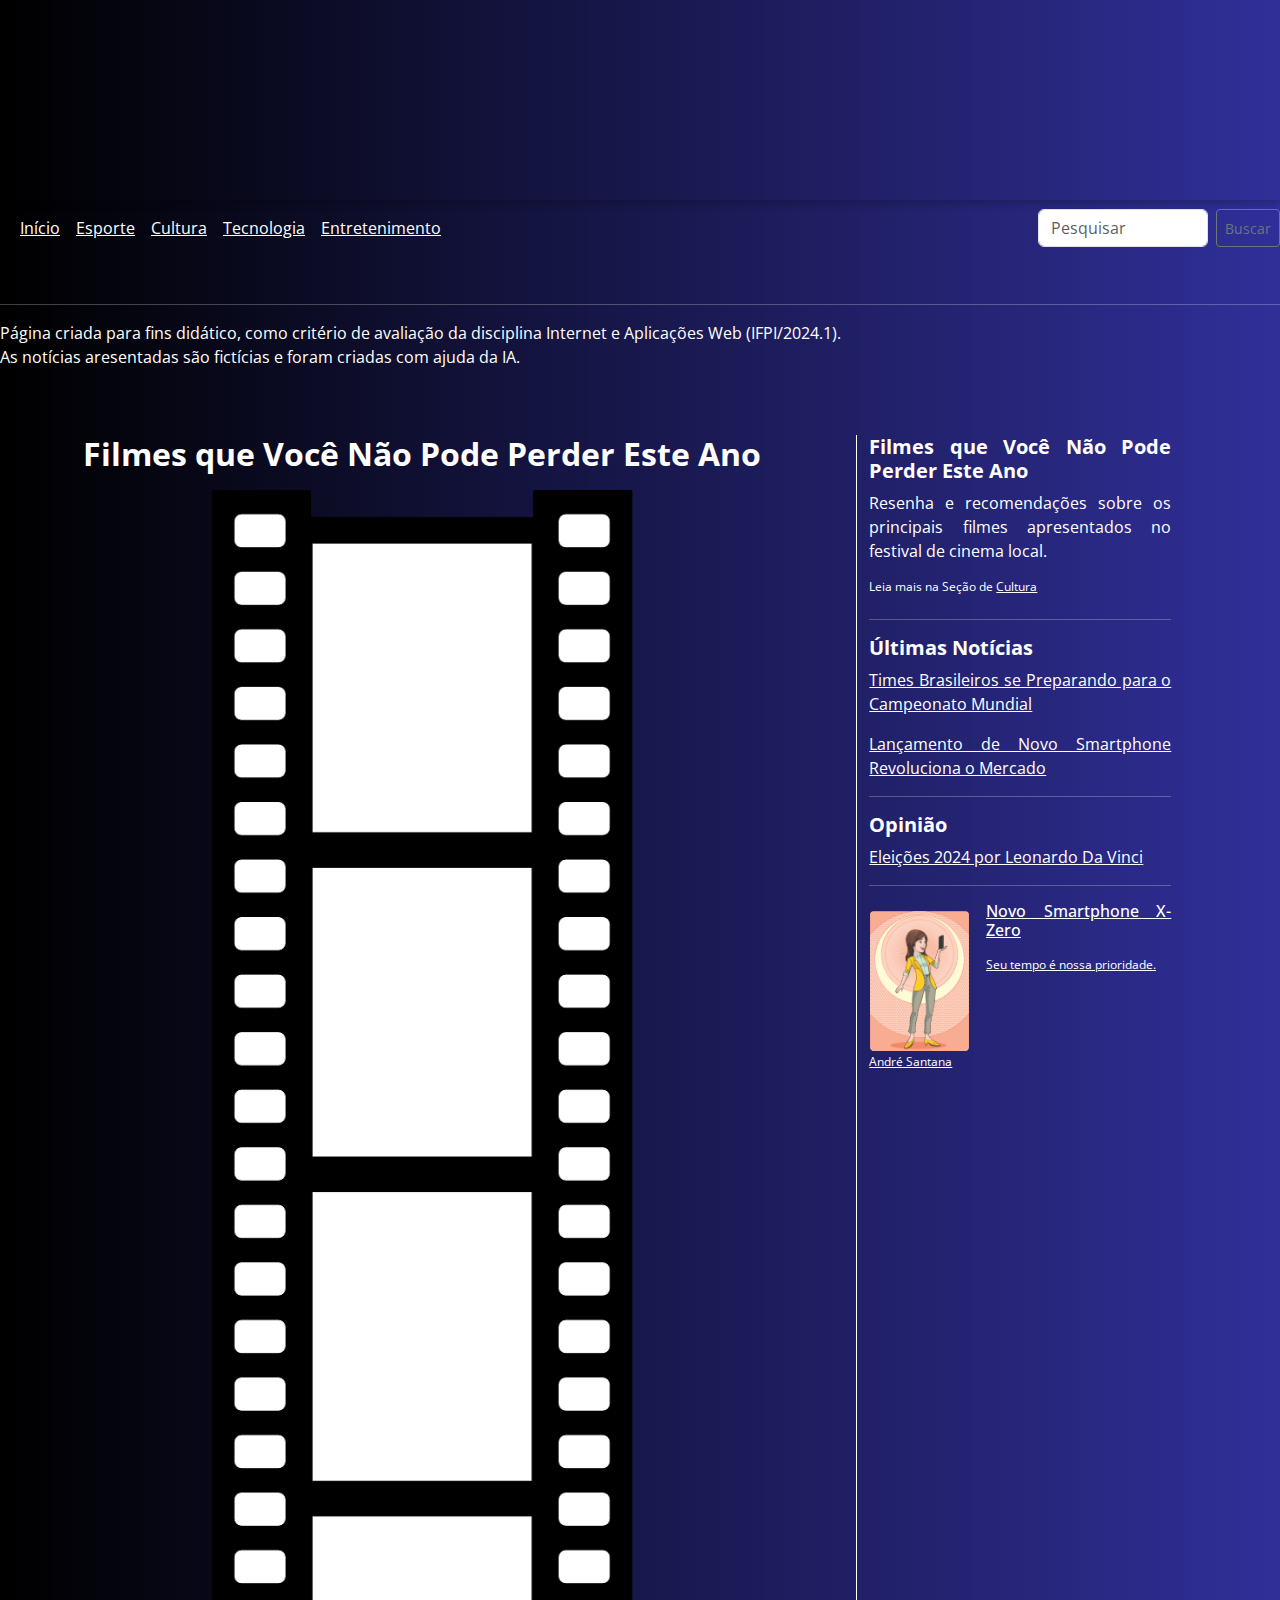
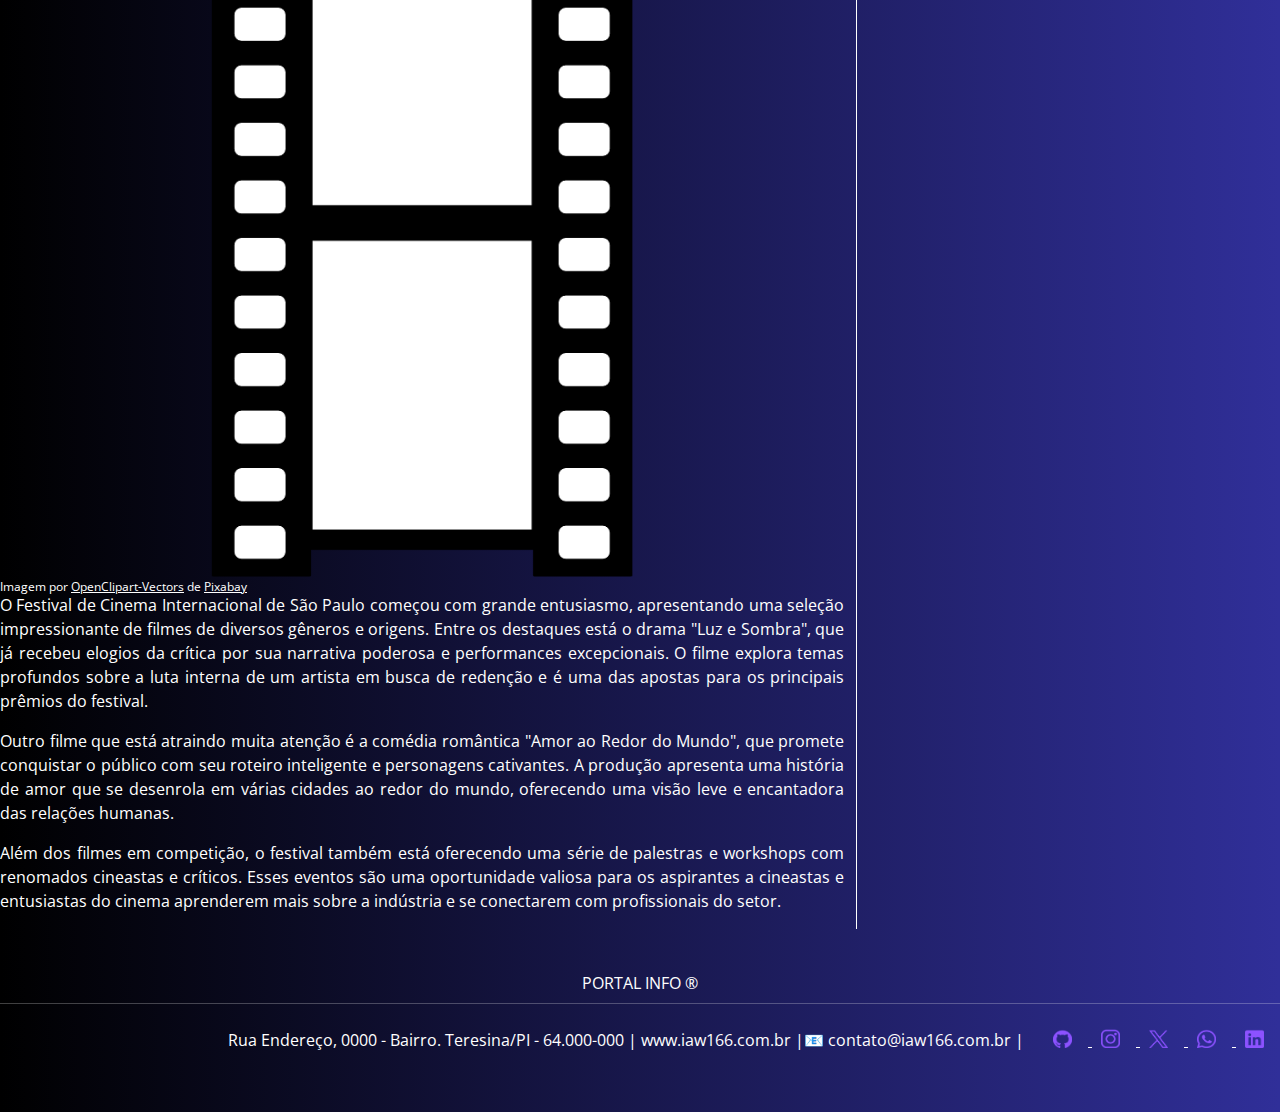
==== commit bd52e557: "Update cultura.html" ====
--- a/cultura.html
+++ b/cultura.html
@@ -1,54 +1,51 @@
-<!-- Fonte da imagem PIPOCA : Image by <a href="https://pixabay.com/users/dbreen-1643989/?utm_source=link-attribution&utm_medium=referral&utm_campaign=image&utm_content=1085072">Devon Breen</a> from <a href="https://pixabay.com//?utm_source=link-attribution&utm_medium=referral&utm_campaign=image&utm_content=1085072">Pixabay</a> -->
-
-<!-- Fonte da imagem CINEMA: Image by <a href="https://pixabay.com/users/wernerredlich-6172061/?utm_source=link-attribution&utm_medium=referral&utm_campaign=image&utm_content=8569119">Werner Redlich</a> from <a href="https://pixabay.com//?utm_source=link-attribution&utm_medium=referral&utm_campaign=image&utm_content=8569119">Pixabay</a> -->
-
-<!-- Fonte da imagem CLAQUETE: Image by <a href="https://pixabay.com/users/openclipart-vectors-30363/?utm_source=link-attribution&utm_medium=referral&utm_campaign=image&utm_content=1294496">OpenClipart-Vectors</a> from <a href="https://pixabay.com//?utm_source=link-attribution&utm_medium=referral&utm_campaign=image&utm_content=1294496">Pixabay</a> -->
-
-<!-- FILME: Image by <a href="https://pixabay.com/users/openclipart-vectors-30363/?utm_source=link-attribution&utm_medium=referral&utm_campaign=image&utm_content=160562">OpenClipart-Vectors</a> from <a href="https://pixabay.com//?utm_source=link-attribution&utm_medium=referral&utm_campaign=image&utm_content=160562">Pixabay</a> -->
-
-<!-- FILME2: Imagem por <a href="https://pixabay.com/users/gdj-1086657/?utm_source=link-attribution&utm_medium=referral&utm_campaign=image&utm_content=1861453">Gordon Johnson</a> de <a href="https://pixabay.com//?utm_source=link-attribution&utm_medium=referral&utm_campaign=image&utm_content=1861453">Pixabay</a> -->
-
 <!DOCTYPE html>
 <html lang="pt-br">
 <head>
     <meta charset="UTF-8">
     <meta name="viewport" content="width=device-width, initial-scale=1.0">
-    <title>Portal IAW 166</title>
+    <title>Portal INFO</title>
     <link rel="stylesheet" href="style.css">
     <link href="https://cdn.jsdelivr.net/npm/bootstrap@5.3.3/dist/css/bootstrap.min.css" rel="stylesheet">
         <!-- integrity="sha384-QWTKZyjpPEjISv5WaRU9OFeRpok6YctnYmDr5pNlyT2bRjXh0JMhjY6hW+ALEwIH" crossorigin="anonymous">-->
-    <link rel="stylesheet" href="estilos.css">     
+    <link rel="stylesheet" href="estilos.css">  
+    <link rel="shortcut icon" href="imagens/PI.png" type="image/x-icon">   
 </head>
 
 <body>
-    <div class="container">
-    <header>
-        <h1 style="text-align: center; text-transform: uppercase;">Portal IAW 166</h1>
-        <h2 style="text-align: center;">Slogan</h2>
-    </header>
-    <nav class="navbar navbar-expand-lg navbar-light bg-gray"> <!-- Barra de navegação -->
-        <div class="container-fluid">
-            <div class="collapse navbar-collapse">
-                <div class="navbar-nav">
-                    <a class="nav-link" href="index.html">Início</a>
-                    <a class="nav-link" href="esporte.html">Esporte</a>
-                    <a class="nav-link" href="cultura.html">Cultura</a>
-                    <a class="nav-link" href="tecnologia.html">Tecnologia</a>
-                    <a class="nav-link" href="entretenimento.html">Entretenimento</a>
-
+    <div class="video-banner">
+        <video autoplay muted loop class="w-100" style="height: 300px;">
+            <source src="imagens/video_banner_site.mp4" type="video/mp4">
+        </video>
+    </div>
+    <header class="col-md-12">
+        <nav class="navbar navbar-expand-lg navbar-light text-white"> <!-- Barra de navegação -->
+            <div class="container-fluid">
+                <div class="collapse navbar-collapse">
+                    <div class="navbar-nav">
+                        <a class="nav-link" href="#">Início</a>
+                        <a class="nav-link" href="esporte.html">Esporte</a>
+                        <a class="nav-link" href="cultura.html">Cultura</a>
+                        <a class="nav-link" href="tecnologia.html">Tecnologia</a>
+                        <a class="nav-link" href="entretenimento.html">Entretenimento</a>
+                    </div>
                 </div>
             </div>
-        </div>
-        <!-- Barra de pesquisa -->
-        <form class="d-flex" action="https://www.google.com/search" method="get">
-            <input class="form-control me-2" type="text" name="q" placeholder="Pesquisar">
-            <button class="btn btn-sm btn-outline-secondary" type="submit">Buscar</button>
-        </form>
+            <!-- Barra de pesquisa -->
+            <form class="d-flex" action="https://www.google.com/search" method="get">
+                <input class="form-control me-2" type="text" name="q" placeholder="Pesquisar">
+                <button class="btn btn-sm btn-outline-secondary" type="submit">Buscar</button>
+            </form>
+        </nav>
+    </header>
 
-    </nav>
-    <p>Página criada para fins didático, como critério de avaliação da disciplina Internet e Aplicações Web (IFPI/2024.1). As notícias aresentadas são fictícias e foram criadas com ajuda da IA.</p>
-    <div class="row">
-        <main class="col-md-8">
+    <div class="row" id="principal">
+        <hr>
+        <aside id="texto-informação">
+            <p>Página criada para fins didático, como critério de avaliação da disciplina Internet e Aplicações Web
+                (IFPI/2024.1). <br> As notícias aresentadas são fictícias e foram criadas com ajuda da IA.</p>
+        </aside>
+
+        <main class="col-md-8" id="destaque">
             <h2>Filmes que Você Não Pode Perder Este Ano</h2>
                 <img src="imagens/filme.png" alt="" class="img-fluid rounded float-start">
                 <sup class="img-fluid rounded float-start">Imagem por <a href="https://pixabay.com/users/openclipart-vectors-30363/?utm_source=link-attribution&utm_medium=referral&utm_campaign=image&utm_content=160562">OpenClipart-Vectors</a> de <a href="https://pixabay.com//?utm_source=link-attribution&utm_medium=referral&utm_campaign=image&utm_content=160562">Pixabay</a></sup>
@@ -60,7 +57,7 @@
             <p>Outro filme que está atraindo muita atenção é a comédia romântica "Amor ao Redor do Mundo", que promete conquistar o público com seu roteiro inteligente e personagens cativantes. A produção apresenta uma história de amor que se desenrola em várias cidades ao redor do mundo, oferecendo uma visão leve e encantadora das relações humanas.</p>
             <p>Além dos filmes em competição, o festival também está oferecendo uma série de palestras e workshops com renomados cineastas e críticos. Esses eventos são uma oportunidade valiosa para os aspirantes a cineastas e entusiastas do cinema aprenderem mais sobre a indústria e se conectarem com profissionais do setor.</p>
         </main>
-        <div div class="col-md-3">
+        <div class="col-md-3">
             <aside>
                 <h5>Filmes que Você Não Pode Perder Este Ano</h5>
                 <p>Resenha e recomendações sobre os principais filmes apresentados no festival de cinema local.</p>
@@ -92,7 +89,7 @@
         </div>
         <footer>
             <!-- Rodapé -->
-            <p class="rodape1">Portal IAW 166 &reg;</p>
+            <p class="rodape1">Portal INFO &reg;</p>
             <hr>
             <p class="rodape2"> <img style="height: 20px;" src="imagens/logoCYA.png" alt=""> &nbsp; 
                 Rua Endereço, 0000 - Bairro. Teresina/PI - 64.000-000 | www.iaw166.com.br |&#128231; contato@iaw166.com.br | &nbsp; &nbsp; &nbsp;
@@ -104,6 +101,5 @@
             </p>
         </footer>
     </div>
-</div>
 </body>
 </html>
--- a/estilos.css
+++ b/estilos.css
@@ -2,11 +2,41 @@
 
 body{
     text-align: justify;
-    font-size: 1.2rem;
+    font-size: 16px;
     font-family: "Open Sans", sans-serif;
     margin: 0;
     padding: 0;
-    background-image: linear-gradient(to bottom, white , black);
+    /* background-image: linear-gradient(to bottom, white , black); */
+    background: linear-gradient(to right, #000000, #302f99);
+    color: white;
+}
+
+/* ------------------------------- */
+.video-banner {
+    position: relative;
+    width: 100%;
+    height: 200px;
+    overflow: hidden;
+    box-shadow: 0 4px 8px rgba(0, 0, 0, 0.2);
+}
+
+video {
+    width: 100%;
+    height: 100%;
+    object-fit: cover;
+}
+
+#principal {
+    margin-top: 3rem;
+}
+
+#centro {
+    border-right: 1px solid white;
+    border-left: 1px solid white;
+}
+
+#destaque {
+    border-right: 1px solid white;
 }
 
 div, main, section, aside, nav, sup{
@@ -15,10 +45,9 @@
 }
 /* Títulos */
 
-h1, h2, h3, h4, h5, h6, p, sup{
+/* h1, h2, h3, h4, h5, h6, p, sup{
     /* margin-left: 3rem;
-    margin-right: 3rem; */
-}
+    margin-right: 3rem;  */
 
 h1, h2{
     text-align: center; 
@@ -54,20 +83,24 @@
 
 /* Links */
 a:link, a:visited {
-    text-decoration: none;
-    color: black;
+    text-decoration: underline;
+    color: white;
 }
 
 a:hover, a:active {
     text-decoration: none;
-    transition: bacground-color
 }
 
 a:hover{
     background-image:linear-gradient(to right, #004aad, #cb6ce6);
     border-radius: 5px;
+    color: white;
 }
 
+button {
+    color: white;
+
+}
 
 /* Rodapé */
 
@@ -100,112 +133,26 @@
 }
 
 footer{
-    padding-top: 2px;
+    padding-top: 50px;
 } */ 
 
-
-/* Navegação da página */
-
-/* nav {
-    font-size: 2rem;
-    padding: 500px 20px 0px 20px;
-    color: white;
-   
-}
-nav.port{
-    padding-top: 250px;
+/* IMAGENS DA ÁREA DO CENTRO */
+.img-centro-1 {
+    max-width: 100%;
 }
 
-nav ul {
-    list-style-type: none;
-    padding: 0;
-    margin: 0;
-    text-align: center;
-}
-nav ul li {
-    display: inline;
-    padding-right: 30px;
+.img-centro-2 {
+    max-width: 90%;
 }
 
-nav ul li a {
-    color: #fff; /* Cor do texto dos links */
-    /* text-decoration: none;
-    padding: 4px 5px;
-    transition: bacground-color;  /* Efeito da transição */
-/* }
-nav ul li a:hover {
-    background-image:linear-gradient(to right, #004aad, #cb6ce6);
-    border-radius: 5px;
-} */ 
-
-/* Listas */
-/* ol li{
-    list-style:lower-alpha; 
+.img-centro-3 {
+    max-width: 90%;
 }
 
-li{
-    margin-left: 2.5rem;
-    margin-right: 1.5rem;
-}
- */
-
-
-/* Tabelas */
-
-/* table{
-    margin: 5%;
-    border-collapse: collapse;
+h3 , h5, h2{
+    font-weight: bold;
 }
 
-td{
-    padding-right: 50px;
-    text-align: left;
+#texto-informação {
+    padding-bottom: 50px;
 }
-
-} */
-
-/* 
-
-
-
-
-.menu{
-    margin: 0;
-    text-align: right;
-    position: absolute;
-}
-
-.menu a{
-    background: none;
-}
-
-
-
-
-
-/* #sgbd, #site, #app{ 
-    background-position: left;
-    background-repeat: no-repeat;
-    margin: 0;
-    margin-left: 10px;
-    margin-top: 50px;
-}
-
-#sgbd{
-    background-image: url(imagens/banco_de_dados.png);
-
-}
-
-#site{
-    background-image: url(imagens/site.png);
-}
-
-#app{
-    background-image: url(imagens/app.png);
-}
-.margem500{
-    margin-left: 520px;
-    margin-top: 50px;
-    padding: 0;
-}
-
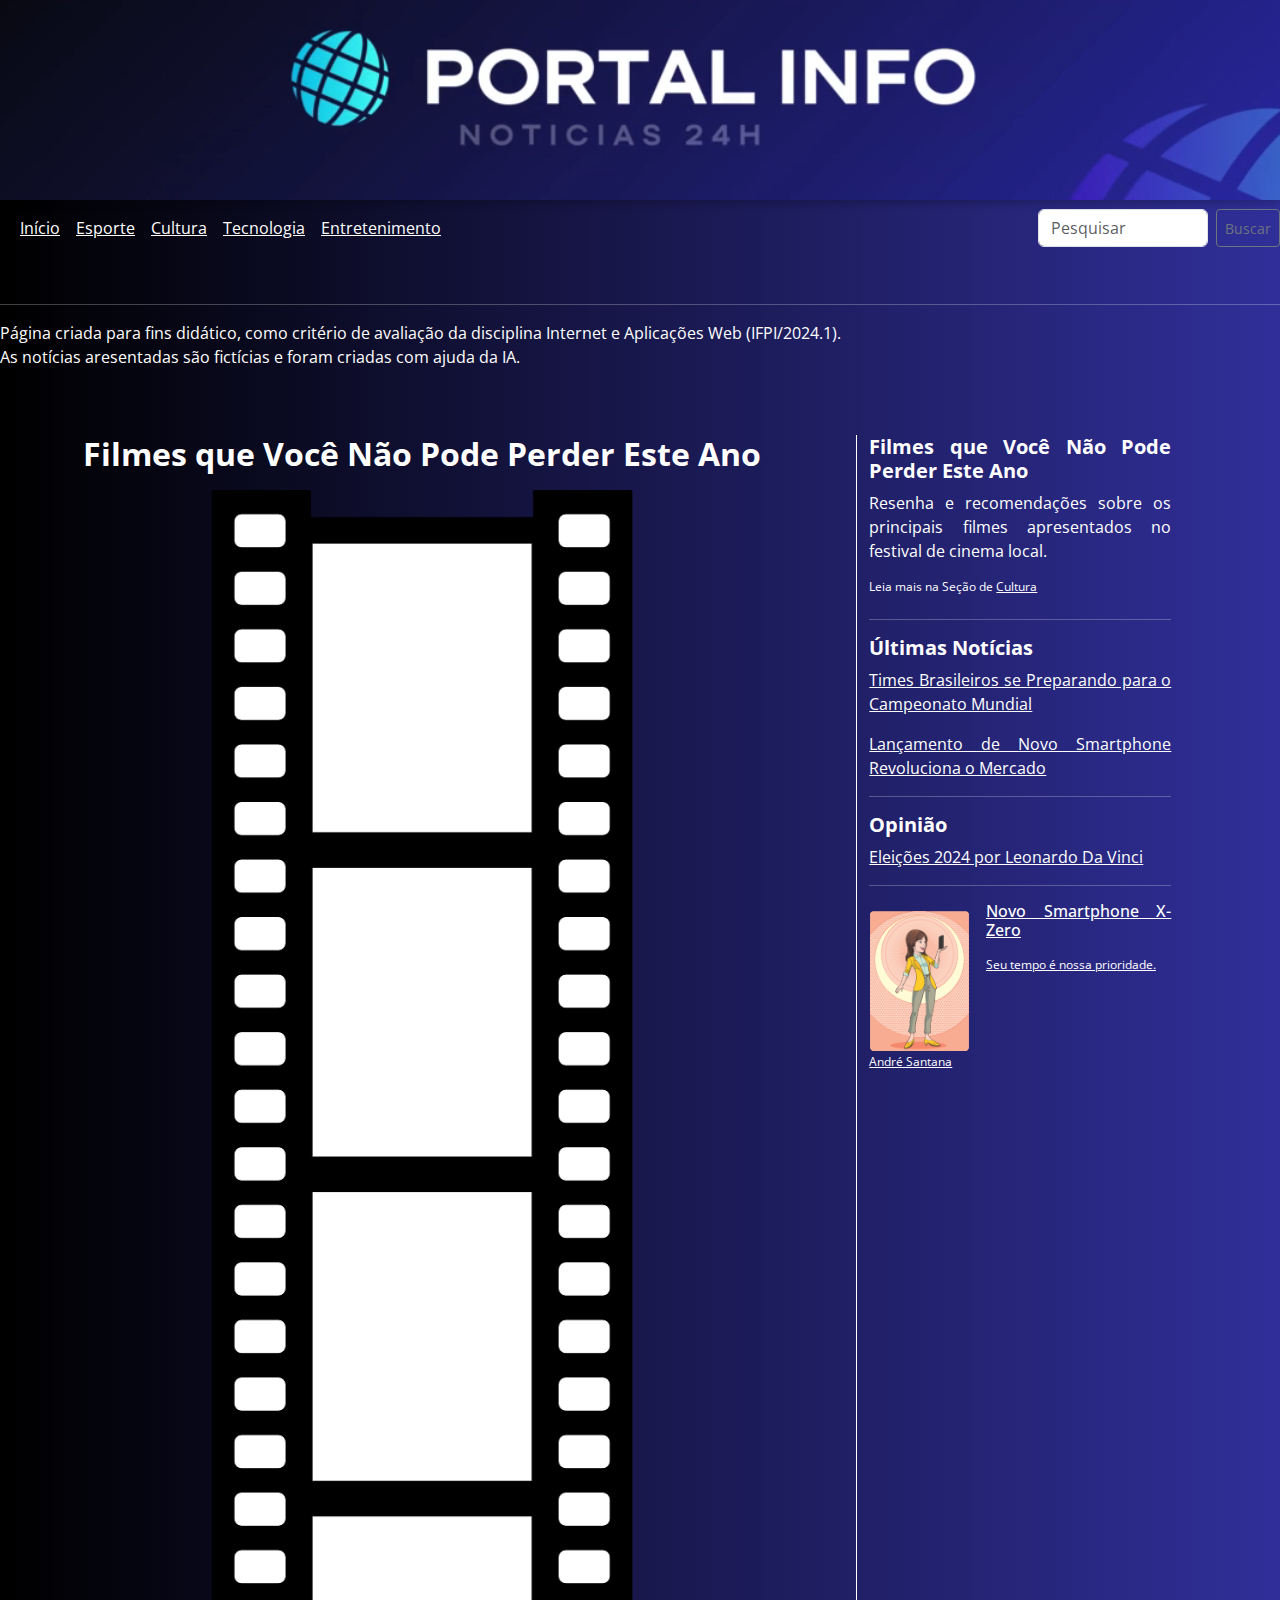
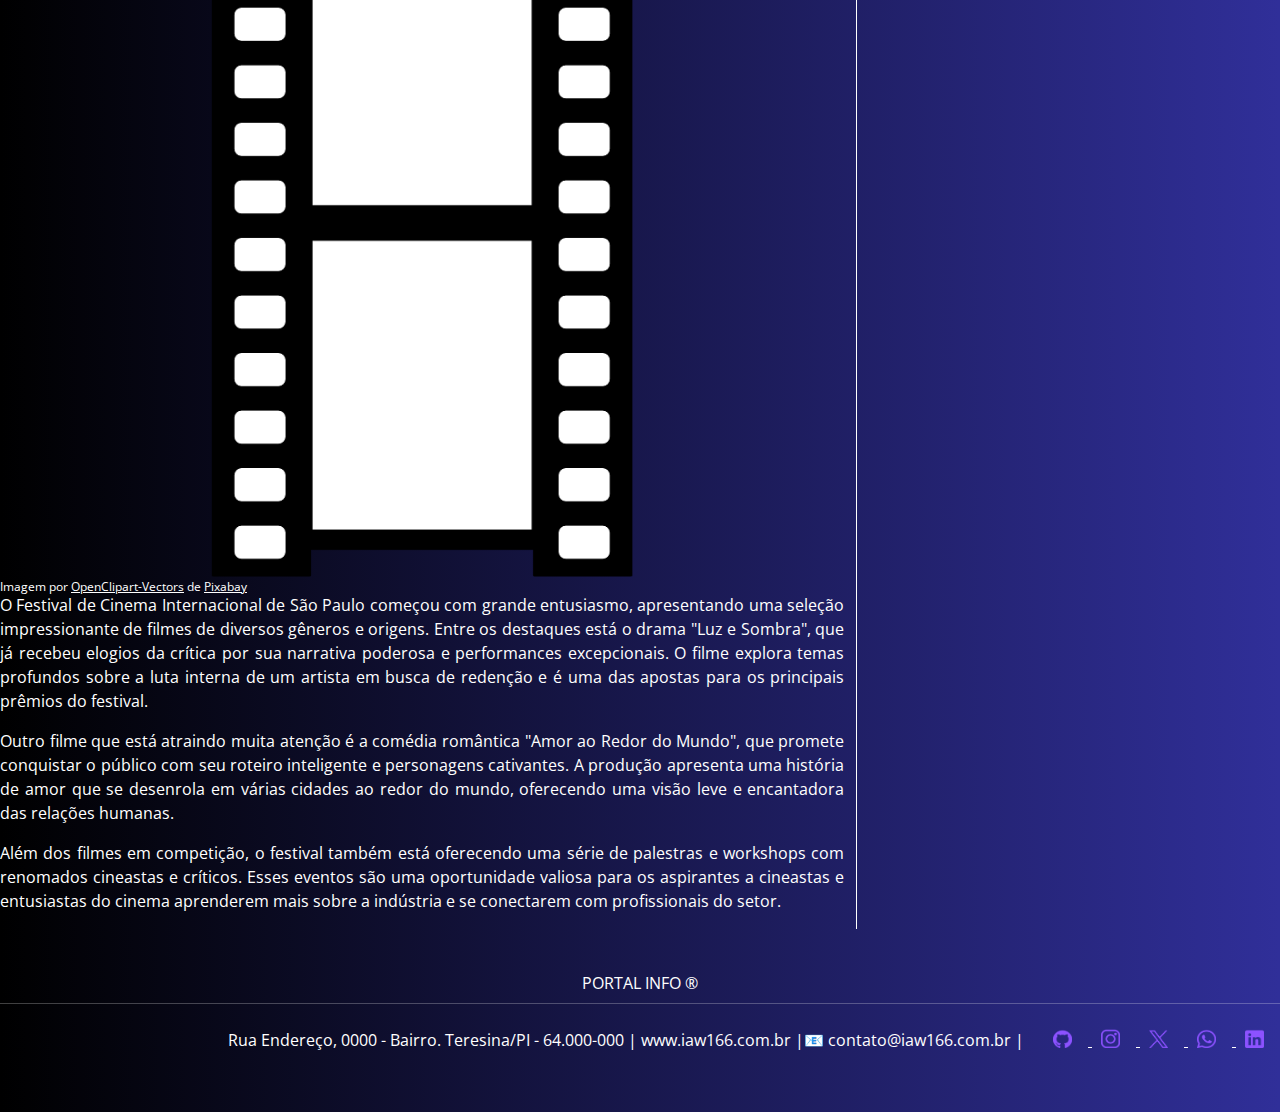
==== commit 87d6d8e7: "Update cultura.html" ====
--- a/cultura.html
+++ b/cultura.html
@@ -67,7 +67,7 @@
                     <!-- ùltimas notícias -->
                     <hr>
                     <h5>Últimas Notícias</h5>
-                    <p><a href="esportes.html">Times Brasileiros se Preparando para o Campeonato Mundial</a></p>
+                    <p><a href="esporte.html">Times Brasileiros se Preparando para o Campeonato Mundial</a></p>
                     <p><a href="tecnologia.html">Lançamento de Novo Smartphone Revoluciona o Mercado</a></p>
                 </div>
                 <div>
--- a/estilos.css
+++ b/estilos.css
@@ -141,11 +141,7 @@
     max-width: 100%;
 }
 
-.img-centro-2 {
-    max-width: 90%;
-}
-
-.img-centro-3 {
+.img-centro-2 ,.img-centro-1, .img-centro-3{
     max-width: 90%;
 }
 
